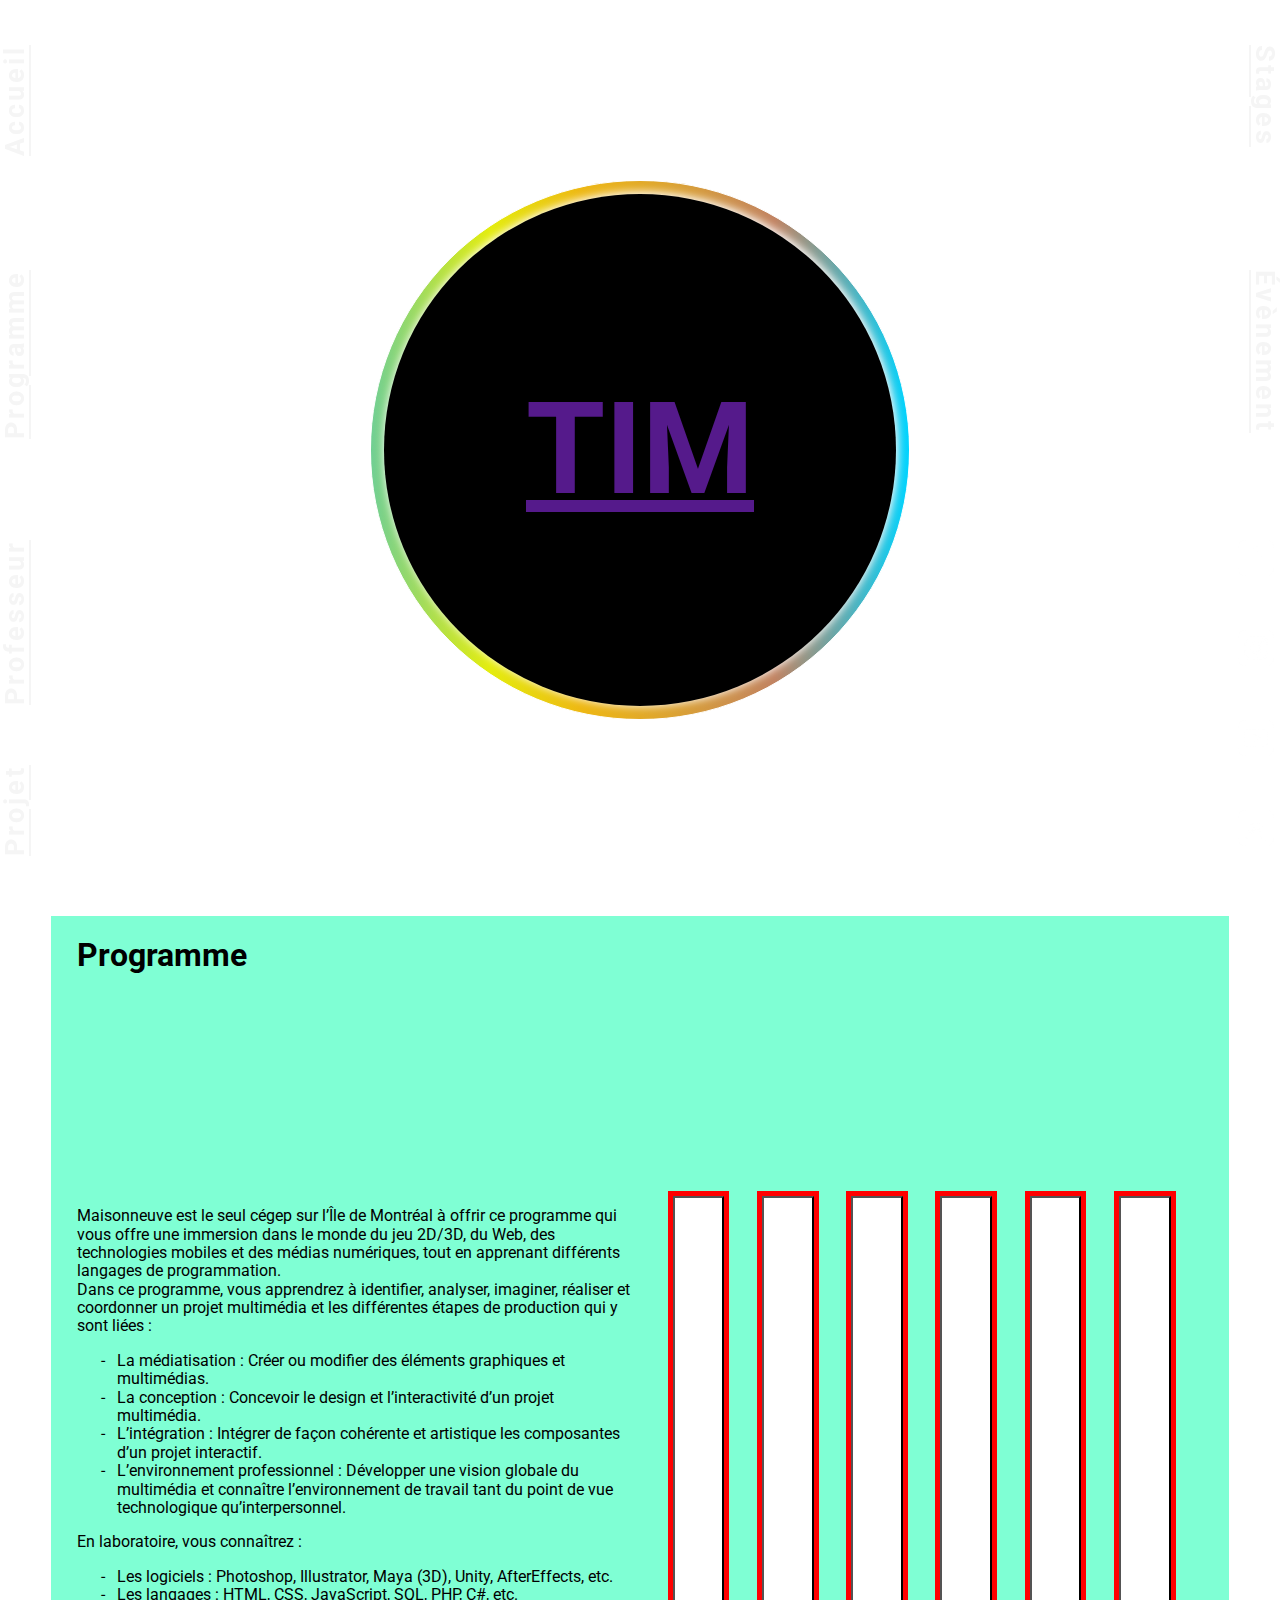
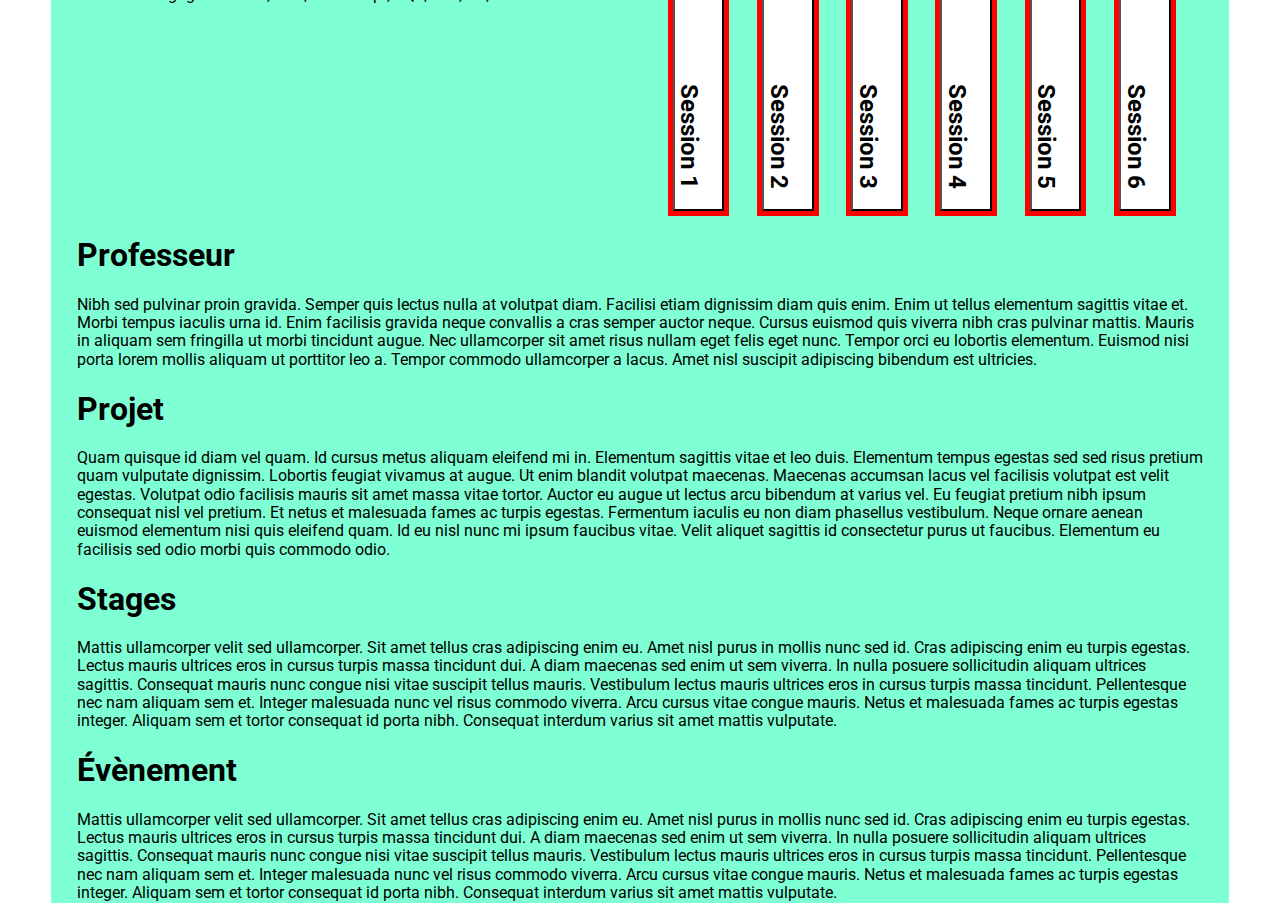
==== template/index.html @ 4a2cdba6 "First commit" ====
<!DOCTYPE html>
<html lang="fr">
<head>
    <meta charset="UTF-8">
    <meta name="viewport" content="width=device-width, initial-scale=1.0">
    <title>TIM</title>
    <meta name="description" content="TIM - Techinque d'Intégration multimédia collège Maisonneuve">
    <link href="https://fonts.googleapis.com/css2?family=Roboto:ital,wght@0,100;0,300;0,400;0,500;0,700;0,900;1,100;1,300;1,400;1,500;1,700;1,900&display=swap" rel="stylesheet">
    <link rel="stylesheet" href="/css/normalize.css">
    <link rel="stylesheet" href="/css/styles.css">
</head>
<body>
    <!-- Début header -->
    <header id="masthead" class="site-header">
        <div class="site-branding">
            <h1 class="site-title"><a href="" rel="home">TIM</a></h1>
            <div id="logo-cercle"></div>
		</div>

		<nav id="site-navigation" class="main-navigation">
            <button class="menu-toggle" aria-controls="primary-menu" aria-expanded="false">Primary Menu</button>
			<div class="menu-menu-1-container">
                <ul id="primary-menu" class="menu nav-menu">
                    <li><a href="" aria-current="page">Accueil</a></li>
                    <li><a href="#SectionProgramme">Programme</a></li>
                    <li><a href="#SectionProfesseur">Professeur</a></li>
                    <li><a href="#SectionProjet">Projet</a></li>
                    <li><a href="#SectionStage">Stages</a></li>
                    <li><a href="#SectionEvenement">Évènement</a></li>
                    <li><a target="_blank" href="https://www.facebook.com/maisonneuvetim/"><img src="../images/icone-facebook.png" alt=""></a></li>
                    <li><a target="_blank" href="https://www.instagram.com/maisonneuvetim/"><img src="../images/icone-instagram.png" alt=""></a></li>
                    <li><a target="_blank" href="https://www.youtube.com/user/TIMaisonneuve"><img src="../images/icone-youtube.png" alt=""></a></li>
                    <li><a target="_blank" href="https://discord.com/invite/53vFvr9"><img src="../images/icone-discord.png" alt=""></a></li>
                </ul>
            </div>		
        </nav>
    </header>
    <!-- Fin header -->


    <div class="site-main">
        <!-- Début de la section programme -->
        <section id="Programme">
            <h1 id="SectionProgramme">Programme</h1>
            <div id="DescriptionGenerale">
                <p>Maisonneuve est le seul cégep sur l’Île de Montréal à offrir ce programme qui vous offre une immersion dans le monde du jeu 2D/3D, du Web, des technologies mobiles et des médias numériques, tout en apprenant différents langages de programmation. <br>
                
                Dans ce programme, vous apprendrez à identifier, analyser, imaginer, réaliser et coordonner un projet multimédia et les différentes étapes de production qui y sont liées : </p>
    
                <ul class="listeEtapeProduction">
                    <li><span>La médiatisation :</span> Créer ou modifier des éléments graphiques et multimédias.</li>
                    <li><span>La conception :</span> Concevoir le design et l’interactivité d’un projet multimédia.</li>
                    <li><span>L’intégration :</span> Intégrer de façon cohérente et artistique les composantes d’un projet interactif.</li>
                    <li><span>L’environnement professionnel :</span> Développer une vision globale du multimédia et connaître l’environnement de travail tant du point de vue technologique qu’interpersonnel.</li>
                </ul>
            
                <p>En laboratoire, vous connaîtrez :</p>
            
                <ul class="listeEtapeProduction">
                    <li><span>Les logiciels :</span> Photoshop, Illustrator, Maya (3D), Unity, AfterEffects, etc.</li>
                    <li><span>Les langages :</span> HTML, CSS, JavaScript, SQL, PHP, C#, etc.</li>
                </ul>
                
            </div>
            
            <div id="ToutesSessions">
                <section id="session_1">
                    <button class="boutonAfficheFenetre"><h2>Session 1</h2></button>
                    <div class="fenetreCours">
                        <ul class="listeCours">
                            <li>
                                <button>Création Vidéo</button>
                                <section class="descriptionCours">
                                    <ul>
                                        <li>Préalable</li>
                                        <li>Pondération</li>
                                        <li>Nombre d'heures</li>
                                    </ul>
                                    <p>
                                        Description du cours
                                    </p>
                                </section>
                            </li>
                            <li><button>Conception graphique et matricielle</button></li>
                            <li><button>Mise en page web</button></li>
                            <li><button>Animation et intéractivité en jeu</button></li>
                        </ul>
                    </div>
                </section>
    
                <section id="session_2">
                    <button><h2>Session 2</h2></button>
                </section>
    
                <section id="session_3">
                    <button><h2>Session 3</h2></button>
                </section>
    
                <section id="session_4">
                    <button><h2>Session 4</h2></button>
                </section>
    
                <section id="session_5">
                    <button><h2>Session 5</h2></button>
                </section>
    
                <section id="session_6">
                    <button><h2>Session 6</h2></button>
                </section>
            </div>
        </section>
        <!-- Fin de la section programme -->
    
        <!-- Début de la section Professeur -->
        <section id="Professeur">
            <h1 id="SectionProfesseur">Professeur</h1>
            <p>Nibh sed pulvinar proin gravida. Semper quis lectus nulla at volutpat diam. Facilisi etiam dignissim diam quis enim. Enim ut tellus elementum sagittis vitae et. Morbi tempus iaculis urna id. Enim facilisis gravida neque convallis a cras semper auctor neque. Cursus euismod quis viverra nibh cras pulvinar mattis. Mauris in aliquam sem fringilla ut morbi tincidunt augue. Nec ullamcorper sit amet risus nullam eget felis eget nunc. Tempor orci eu lobortis elementum. Euismod nisi porta lorem mollis aliquam ut porttitor leo a. Tempor commodo ullamcorper a lacus. Amet nisl suscipit adipiscing bibendum est ultricies.</p>
        </section>
        <!-- Fin de la section Professeur -->
    
        <!-- Début de la section Projet -->
        <section id="Projet">
            <h1 id="SectionProjet">Projet</h1>
            <p>Quam quisque id diam vel quam. Id cursus metus aliquam eleifend mi in. Elementum sagittis vitae et leo duis. Elementum tempus egestas sed sed risus pretium quam vulputate dignissim. Lobortis feugiat vivamus at augue. Ut enim blandit volutpat maecenas. Maecenas accumsan lacus vel facilisis volutpat est velit egestas. Volutpat odio facilisis mauris sit amet massa vitae tortor. Auctor eu augue ut lectus arcu bibendum at varius vel. Eu feugiat pretium nibh ipsum consequat nisl vel pretium. Et netus et malesuada fames ac turpis egestas. Fermentum iaculis eu non diam phasellus vestibulum. Neque ornare aenean euismod elementum nisi quis eleifend quam. Id eu nisl nunc mi ipsum faucibus vitae. Velit aliquet sagittis id consectetur purus ut faucibus. Elementum eu facilisis sed odio morbi quis commodo odio.</p>
        </section>
        <!-- Fin de la section Projet -->
    
        <!-- Début de la section Stage -->
        <section id="Stage">
            <h1 id="SectionStage">Stages</h1>
            <p>Mattis ullamcorper velit sed ullamcorper. Sit amet tellus cras adipiscing enim eu. Amet nisl purus in mollis nunc sed id. Cras adipiscing enim eu turpis egestas. Lectus mauris ultrices eros in cursus turpis massa tincidunt dui. A diam maecenas sed enim ut sem viverra. In nulla posuere sollicitudin aliquam ultrices sagittis. Consequat mauris nunc congue nisi vitae suscipit tellus mauris. Vestibulum lectus mauris ultrices eros in cursus turpis massa tincidunt. Pellentesque nec nam aliquam sem et. Integer malesuada nunc vel risus commodo viverra. Arcu cursus vitae congue mauris. Netus et malesuada fames ac turpis egestas integer. Aliquam sem et tortor consequat id porta nibh. Consequat interdum varius sit amet mattis vulputate.</p>
        </section>
        <!-- Fin de la section Stage -->
    
        <!-- Début de la section Evenement -->
        <section id="Evenement">
            <h1 id="SectionEvenement">Évènement</h1>
            <p>Mattis ullamcorper velit sed ullamcorper. Sit amet tellus cras adipiscing enim eu. Amet nisl purus in mollis nunc sed id. Cras adipiscing enim eu turpis egestas. Lectus mauris ultrices eros in cursus turpis massa tincidunt dui. A diam maecenas sed enim ut sem viverra. In nulla posuere sollicitudin aliquam ultrices sagittis. Consequat mauris nunc congue nisi vitae suscipit tellus mauris. Vestibulum lectus mauris ultrices eros in cursus turpis massa tincidunt. Pellentesque nec nam aliquam sem et. Integer malesuada nunc vel risus commodo viverra. Arcu cursus vitae congue mauris. Netus et malesuada fames ac turpis egestas integer. Aliquam sem et tortor consequat id porta nibh. Consequat interdum varius sit amet mattis vulputate.</p>
        </section>
        <!-- Fin de la section Evenement -->
    </div>
    <footer>
        
    </footer>
</body>
</html>
---- css/styles.css ----
/*Feuille de style*/
.site-main {
  background-color: aquamarine;
}

section#Programme {
  display: flex;
  flex-wrap: wrap;
  min-height: 100vh;
}

section#Programme h1#SectionProgramme {
  flex-basis: 100%;
}

section#Programme #DescriptionGenerale {
  flex-basis: 50%;
}

section#Programme #DescriptionGenerale ul.listeEtapeProduction {
  list-style-type: none;
}

section#Programme #DescriptionGenerale ul.listeEtapeProduction li::before {
  display: inline-block;
  content: "-";
  width: 1em;
  margin-left: -1em;
}

section#Programme #ToutesSessions {
  display: flex;
  flex-direction: row;
  flex-basis: 50%;
  justify-content: space-evenly;
}

section#Programme #ToutesSessions section {
  display: flex;
  border: 5px solid red;
  background-color: white;
}

section#Programme #ToutesSessions section button {
  display: flex;
  background-color: white;
  padding: 0;
  margin-left: auto;
  margin-right: auto;
}

section#Programme #ToutesSessions section h2 {
  writing-mode: vertical-rl;
  text-orientation: mixed;
  align-self: flex-end;
  margin: 0 20px 0 0;
  padding-bottom: 20px;
}

section#Programme #ToutesSessions .fenetreCours {
  width: 75vw;
  display: none;
}

section#Programme #ToutesSessions .fenetreCours .listeCours {
  display: flex;
  flex-direction: column;
  justify-content: space-evenly;
  align-items: flex-start;
  list-style: none;
  margin: 0;
  padding: 0;
}

section#Programme #ToutesSessions .fenetreCours .listeCours li {
  margin: 0;
  padding: 0;
}

section#Programme #ToutesSessions .fenetreCours .listeCours li button {
  margin: 0;
  padding: 0;
}

section#Programme #ToutesSessions .descriptionCours {
  display: none;
  width: 75vw;
  min-height: 50vh;
}

section#Programme #ToutesSessions .descriptionCours ul {
  list-style: none;
  margin: 0;
  padding: 0;
}

@media (min-width: 521px) and (max-width: 980px) {
  section#Programme {
    background-color: orange;
    height: fit-content;
  }
  section#Programme #DescriptionGenerale {
    flex-basis: 100%;
  }
  section#Programme #ToutesSessions {
    display: flex;
    flex-direction: column;
    flex-basis: 100%;
    justify-content: space-evenly;
  }
  section#Programme #ToutesSessions section button {
    justify-content: center;
    background-color: white;
    border: none;
    padding: 0;
    width: 100%;
  }
  section#Programme #ToutesSessions section h2 {
    writing-mode: horizontal-tb;
    padding: 4vh 0;
    margin: 0;
  }
}

@media (max-width: 520px) {
  section#Programme {
    background-color: pink;
    height: fit-content;
  }
  section#Programme #DescriptionGenerale {
    flex-basis: 100%;
  }
  section#Programme #ToutesSessions {
    display: flex;
    flex-direction: column;
    flex-basis: 100%;
    justify-content: space-evenly;
  }
  section#Programme #ToutesSessions section button {
    justify-content: center;
    background-color: white;
    border: none;
    padding: 0;
    width: 100%;
  }
  section#Programme #ToutesSessions section h2 {
    writing-mode: horizontal-tb;
    padding: 3vh 0;
    margin: 0;
  }
}

.site-branding {
  display: flex;
  justify-content: center;
  background-color: black;
  background: url(http://api.thumbr.it/whitenoise-361x370.png?background=000000ff&noise=2b262b&density=37&opacity=48);
  position: relative;
}

#logo-cercle {
  display: flex;
  justify-content: center;
  align-items: center;
  position: relative;
  height: 42vw;
  width: 42vw;
  background: linear-gradient(90deg, #71cf94 0%, #e4ed0e 22%, #eeb813 39%, #dca332 56%, #c18362 75%, #00d4ff 100%);
  border: solid 1px white;
  justify-content: center;
  border-radius: 50%;
  animation: rotation 10s infinite linear, glowing 5s infinite alternate;
}

@keyframes rotation {
  from {
    transform: rotate(0deg);
  }
  to {
    transform: rotate(359deg);
  }
}

@keyframes glowing {
  from {
    box-shadow: 0 0 5vw #ffffff;
  }
  to {
    box-shadow: 0 0 10vw #d3d1c5;
  }
}

.site-title {
  display: flex;
  justify-content: center;
  align-items: center;
  position: absolute;
  z-index: 2;
  font-size: 8em;
  text-align: center;
  border-radius: 100%;
  height: 40vw;
  width: 40vw;
  justify-content: center;
  background-color: black;
  color: linear-gradient(90deg, #71cf94 0%, #e4ed0e 22%, #eeb813 39%, #dca332 56%, #c18362 75%, #00d4ff 100%);
  box-shadow: 1px -1px 8px 1px #fcfcfc;
}

.site-title > a {
  display: flex;
  justify-content: center;
  align-items: center;
  width: 80%;
  height: 80%;
  background-image: url(media/image/LogoTIM.png);
  background-repeat: no-repeat;
  background-size: 100%;
  background-position: center;
}

/*
.site-title>a{
  background: linear-gradient(90deg, rgba(113,207,148,1) 0%, rgba(228,237,14,1) 22%, rgba(238,184,19,1) 39%, rgba(220,163,50,1) 56%, rgba(193,131,98,1) 75%, rgba(0,212,255,1) 100%);
  font-size: 10vw ;
  -webkit-background-clip: text;
  -webkit-text-fill-color: transparent;
  text-align: center;
  position: absolute;
}*/
p.site-description {
  display: none;
}

html {
  scroll-behavior: smooth;
  font-family: 'Roboto', sans-serif;
}

.site-main {
  max-width: 1920px;
  margin: 0 4vw;
  padding: 0 2vw;
}

.site-branding {
  display: flex;
  margin: 0;
  height: 100vh;
  align-items: center;
  justify-content: center;
}

@media screen and (min-width: 37.5em) {
  .menu-toggle {
    display: none;
  }
  .main-navigation ul li {
    display: flex;
    position: fixed;
  }
  .main-navigation ul li a {
    color: whitesmoke;
    font-weight: 700;
    letter-spacing: 3px;
    font-size: 3vh;
  }
  .main-navigation ul li a:hover {
    color: #08F7FE;
  }
  .main-navigation ul li a:active {
    font-size: 3.5vh;
    color: lightblue;
  }
  .main-navigation ul li img {
    width: 36px;
    height: 36px;
  }
  .main-navigation ul li:nth-child(1) {
    left: 0;
    top: 5%;
    writing-mode: vertical-rl;
    text-orientation: mixed;
    transform: rotate(180deg);
    transition: .10s;
  }
  .main-navigation ul li:nth-child(1):hover {
    top: 8%;
  }
  .main-navigation ul li:nth-child(2) {
    left: 0;
    top: 30%;
    writing-mode: vertical-rl;
    text-orientation: mixed;
    transform: rotate(180deg);
    transition: .10s;
  }
  .main-navigation ul li:nth-child(2):hover {
    top: 33%;
  }
  .main-navigation ul li:nth-child(3) {
    left: 0;
    top: 60%;
    writing-mode: vertical-rl;
    text-orientation: mixed;
    transform: rotate(180deg);
    transition: .10s;
  }
  .main-navigation ul li:nth-child(3):hover {
    top: 63%;
  }
  .main-navigation ul li:nth-child(4) {
    left: 0;
    top: 85%;
    writing-mode: vertical-rl;
    text-orientation: mixed;
    transform: rotate(180deg);
    transition: .10s;
  }
  .main-navigation ul li:nth-child(4):hover {
    top: 88%;
  }
  .main-navigation ul li:nth-child(5) {
    right: 0;
    top: 5%;
    writing-mode: vertical-lr;
    text-orientation: mixed;
    transition: .10s;
  }
  .main-navigation ul li:nth-child(5):hover {
    top: 8%;
  }
  .main-navigation ul li:nth-child(6) {
    right: 0;
    top: 30%;
    writing-mode: vertical-lr;
    text-orientation: mixed;
    transition: .10s;
  }
  .main-navigation ul li:nth-child(6):hover {
    top: 33%;
  }
  .main-navigation ul li:nth-child(7) {
    right: 0.5%;
    top: 60%;
    writing-mode: vertical-lr;
    text-orientation: mixed;
    transition: .5s;
    z-index: 3;
  }
  .main-navigation ul li:nth-child(7):hover {
    background-color: #08F7FE;
    border-radius: 25%;
    transform: rotateY(180deg);
  }
  .main-navigation ul li:nth-child(8) {
    right: 0.5%;
    top: 70%;
    writing-mode: vertical-lr;
    text-orientation: mixed;
    transition: .5s;
    z-index: 3;
  }
  .main-navigation ul li:nth-child(8):hover {
    background-color: #08F7FE;
    border-radius: 25%;
    transform: rotateY(180deg);
  }
  .main-navigation ul li:nth-child(9) {
    right: 0.5%;
    top: 80%;
    writing-mode: vertical-lr;
    text-orientation: mixed;
    transition: .5s;
    z-index: 3;
  }
  .main-navigation ul li:nth-child(9):hover {
    background-color: #08F7FE;
    border-radius: 25%;
    transform: rotateY(180deg);
  }
  .main-navigation ul li:nth-child(10) {
    right: 0.5%;
    top: 90%;
    writing-mode: vertical-lr;
    text-orientation: mixed;
    transition: .5s;
    z-index: 3;
  }
  .main-navigation ul li:nth-child(10):hover {
    background-color: #08F7FE;
    border-radius: 25%;
    transform: rotateY(180deg);
  }
}
/*# sourceMappingURL=styles.css.map */
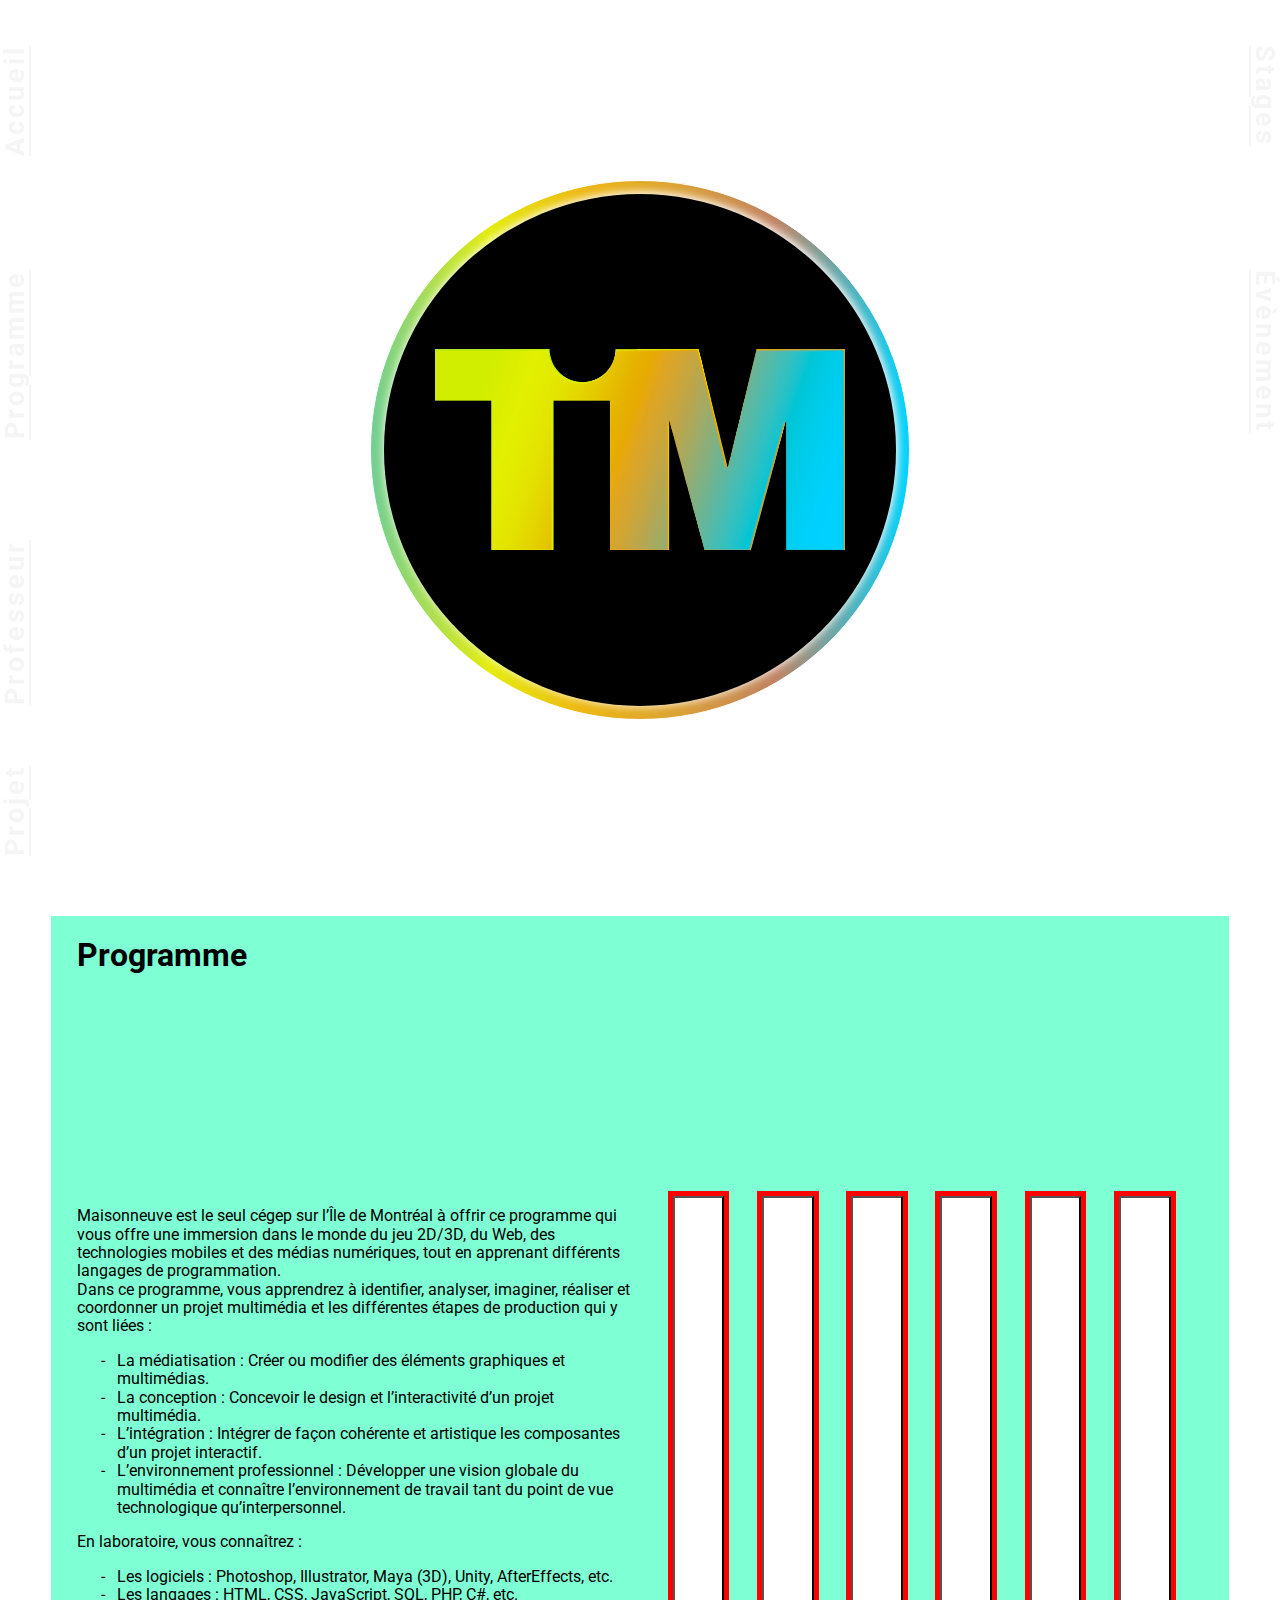
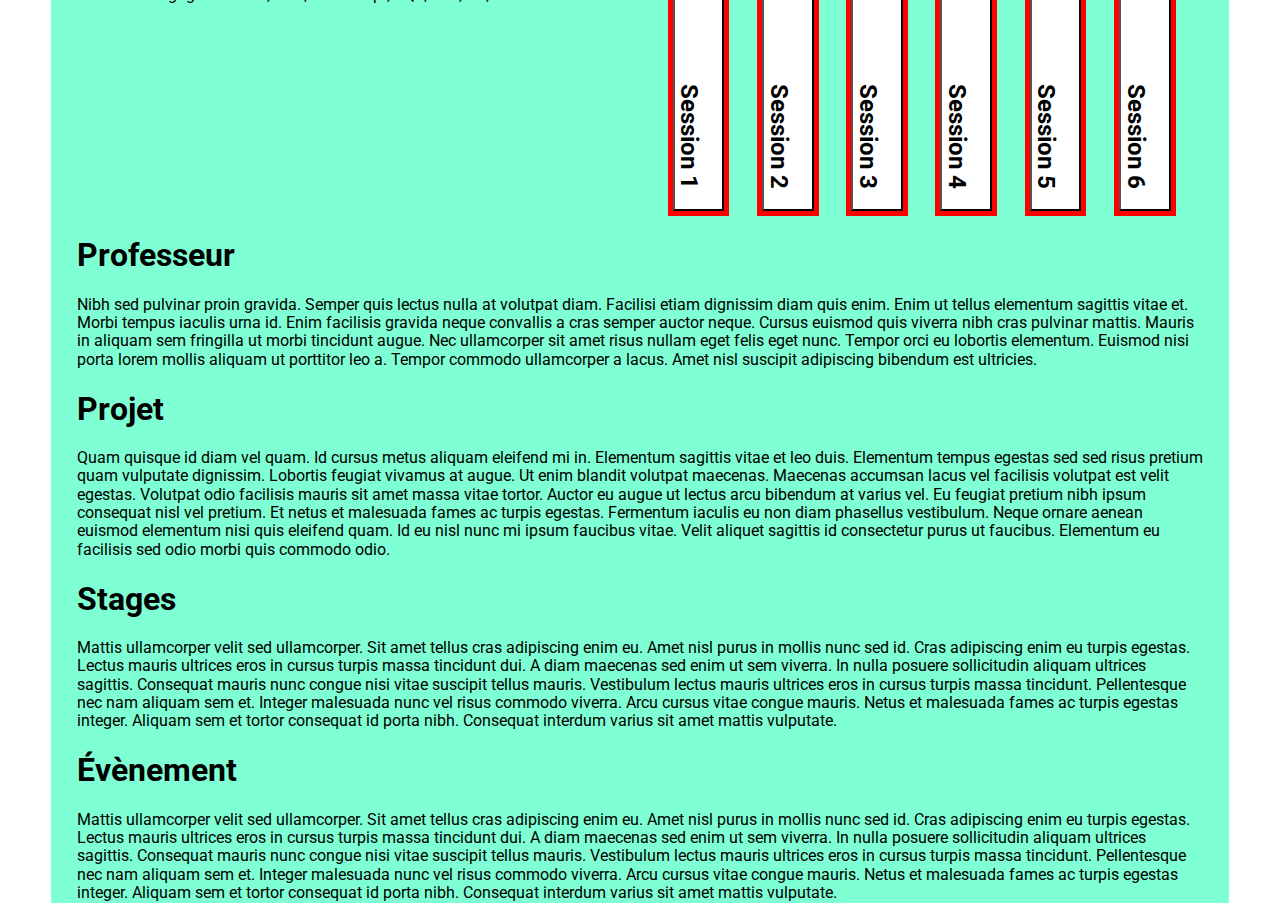
==== commit 3b55c3e7: "Test javascript scriptAccordion.js" ====
--- a/template/index.html
+++ b/template/index.html
@@ -8,12 +8,13 @@
     <link href="https://fonts.googleapis.com/css2?family=Roboto:ital,wght@0,100;0,300;0,400;0,500;0,700;0,900;1,100;1,300;1,400;1,500;1,700;1,900&display=swap" rel="stylesheet">
     <link rel="stylesheet" href="/css/normalize.css">
     <link rel="stylesheet" href="/css/styles.css">
+    <script src="/js/scriptAccordion.js"></script>
 </head>
 <body>
     <!-- Début header -->
     <header id="masthead" class="site-header">
         <div class="site-branding">
-            <h1 class="site-title"><a href="" rel="home">TIM</a></h1>
+            <h1 class="site-title"><a href="" rel="home"></a></h1>
             <div id="logo-cercle"></div>
 		</div>
 
--- a/css/styles.css
+++ b/css/styles.css
@@ -213,7 +213,7 @@
   align-items: center;
   width: 80%;
   height: 80%;
-  background-image: url(media/image/LogoTIM.png);
+  background-image: url(/images/LogoTIM.png);
   background-repeat: no-repeat;
   background-size: 100%;
   background-position: center;
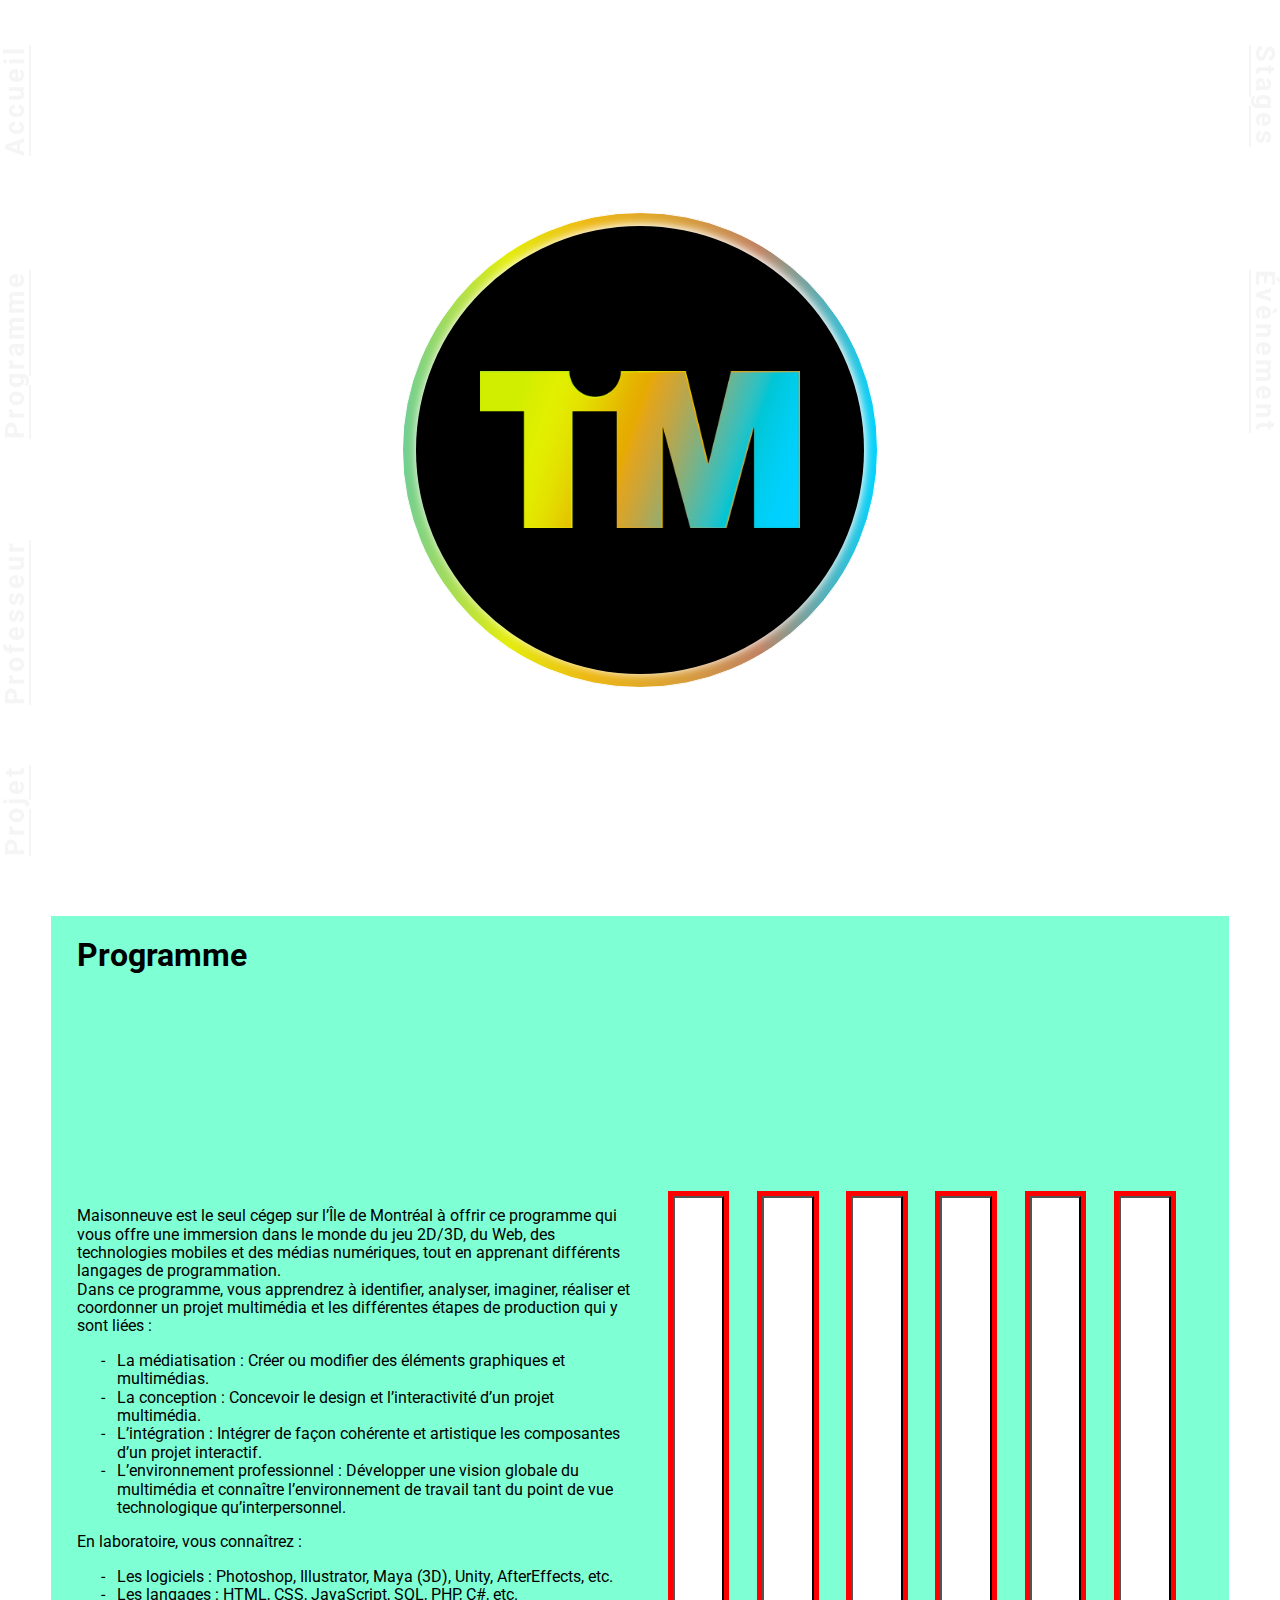
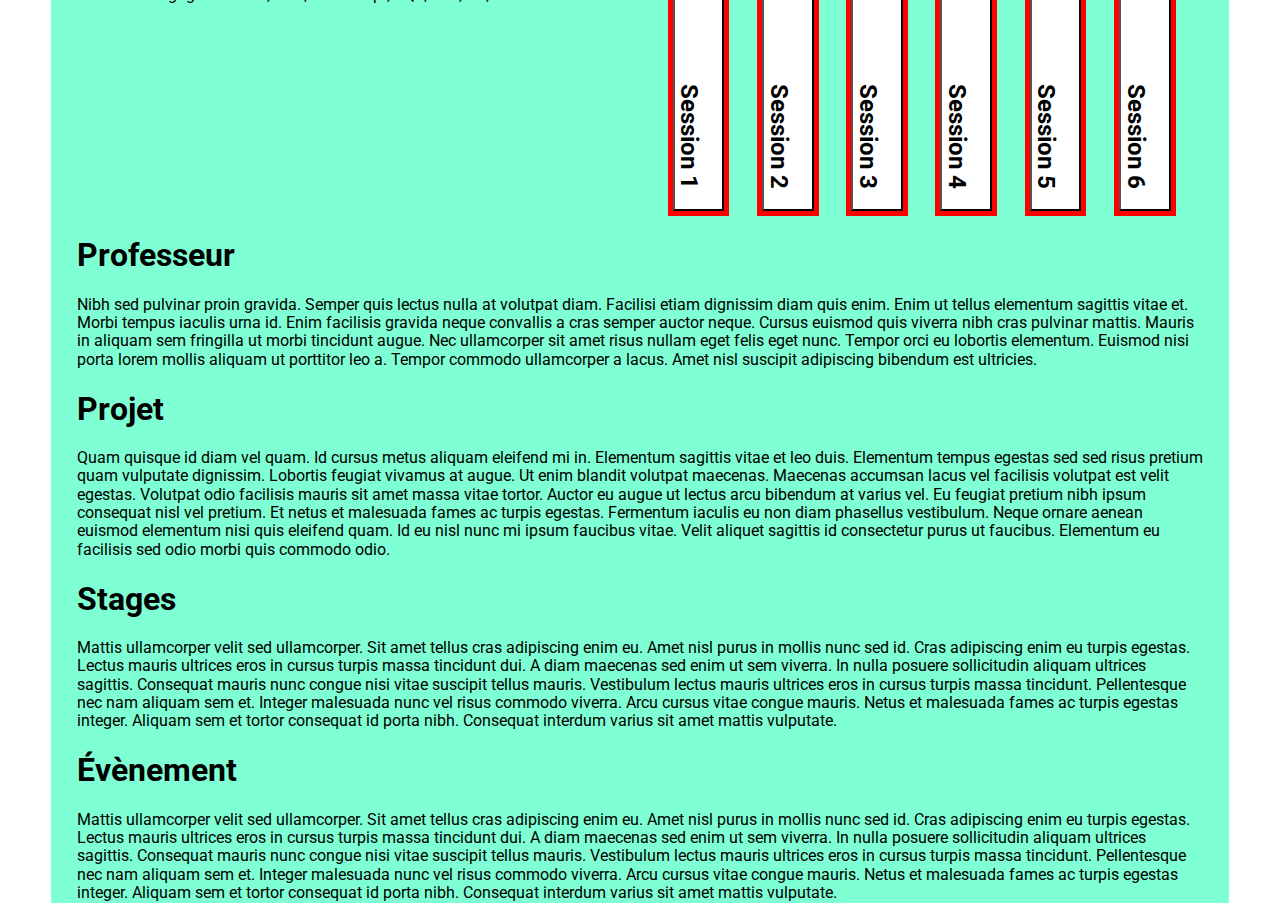
==== commit 104a10c1: "ajout du hover dans le logo accueil" ====
--- a/template/index.html
+++ b/template/index.html
@@ -8,13 +8,12 @@
     <link href="https://fonts.googleapis.com/css2?family=Roboto:ital,wght@0,100;0,300;0,400;0,500;0,700;0,900;1,100;1,300;1,400;1,500;1,700;1,900&display=swap" rel="stylesheet">
     <link rel="stylesheet" href="/css/normalize.css">
     <link rel="stylesheet" href="/css/styles.css">
-    <script src="/js/scriptAccordion.js"></script>
 </head>
 <body>
     <!-- Début header -->
     <header id="masthead" class="site-header">
         <div class="site-branding">
-            <h1 class="site-title"><a href="" rel="home"></a></h1>
+            <h1 class="site-title"><a href=""></a></h1>
             <div id="logo-cercle"></div>
 		</div>
 
--- a/css/styles.css
+++ b/css/styles.css
@@ -163,8 +163,8 @@
   justify-content: center;
   align-items: center;
   position: relative;
-  height: 42vw;
-  width: 42vw;
+  height: 37vw;
+  width: 37vw;
   background: linear-gradient(90deg, #71cf94 0%, #e4ed0e 22%, #eeb813 39%, #dca332 56%, #c18362 75%, #00d4ff 100%);
   border: solid 1px white;
   justify-content: center;
@@ -199,8 +199,8 @@
   font-size: 8em;
   text-align: center;
   border-radius: 100%;
-  height: 40vw;
-  width: 40vw;
+  height: 35vw;
+  width: 35vw;
   justify-content: center;
   background-color: black;
   color: linear-gradient(90deg, #71cf94 0%, #e4ed0e 22%, #eeb813 39%, #dca332 56%, #c18362 75%, #00d4ff 100%);
@@ -211,25 +211,24 @@
   display: flex;
   justify-content: center;
   align-items: center;
-  width: 80%;
-  height: 80%;
-  background-image: url(/images/LogoTIM.png);
+  width: 25vw;
+  height: 25vw;
+  background-image: url(../images/LogoTIM.png);
   background-repeat: no-repeat;
   background-size: 100%;
   background-position: center;
 }
 
-/*
-.site-title>a{
-  background: linear-gradient(90deg, rgba(113,207,148,1) 0%, rgba(228,237,14,1) 22%, rgba(238,184,19,1) 39%, rgba(220,163,50,1) 56%, rgba(193,131,98,1) 75%, rgba(0,212,255,1) 100%);
-  font-size: 10vw ;
-  -webkit-background-clip: text;
-  -webkit-text-fill-color: transparent;
-  text-align: center;
-  position: absolute;
-}*/
-p.site-description {
-  display: none;
+.site-title > a:hover {
+  display: flex;
+  justify-content: center;
+  align-items: center;
+  width: 35vw;
+  height: 35vw;
+  background-image: url(../images/Techniques.png);
+  background-repeat: no-repeat;
+  background-size: 100%;
+  background-position: center;
 }
 
 html {
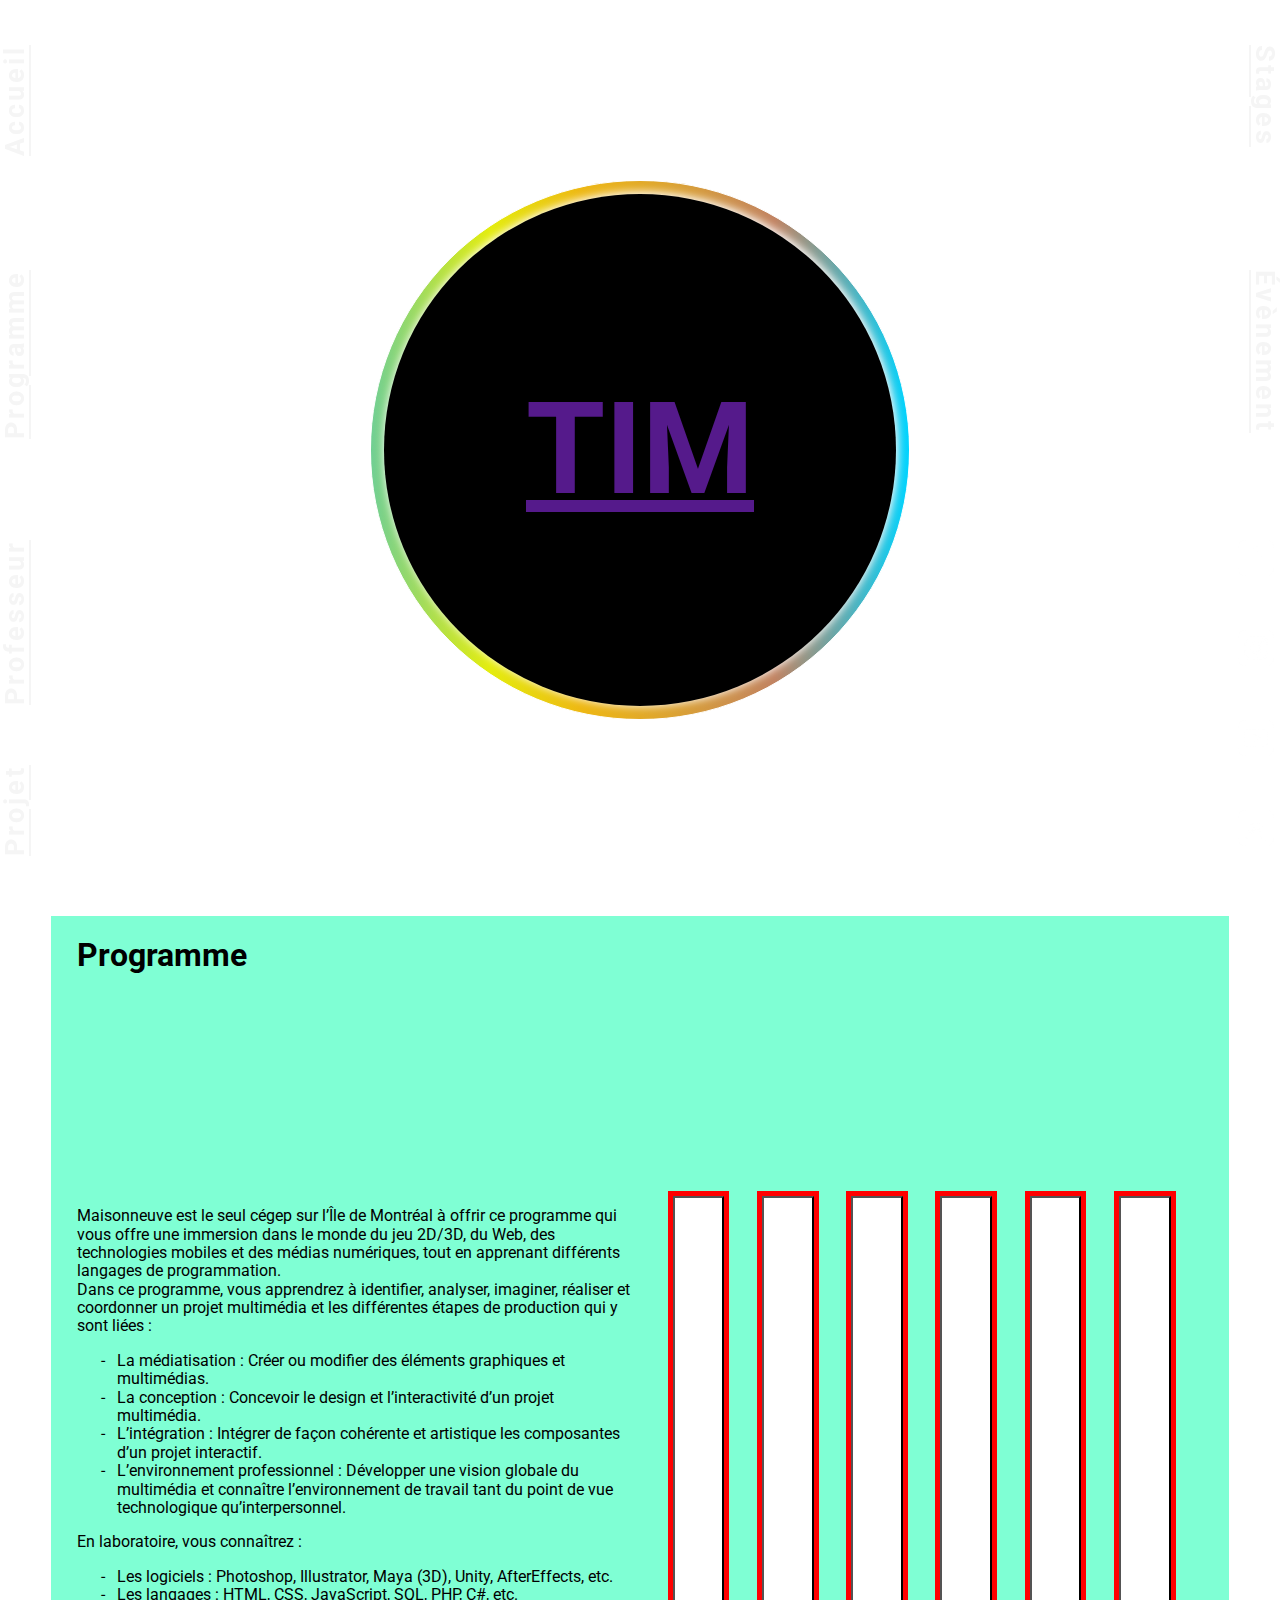
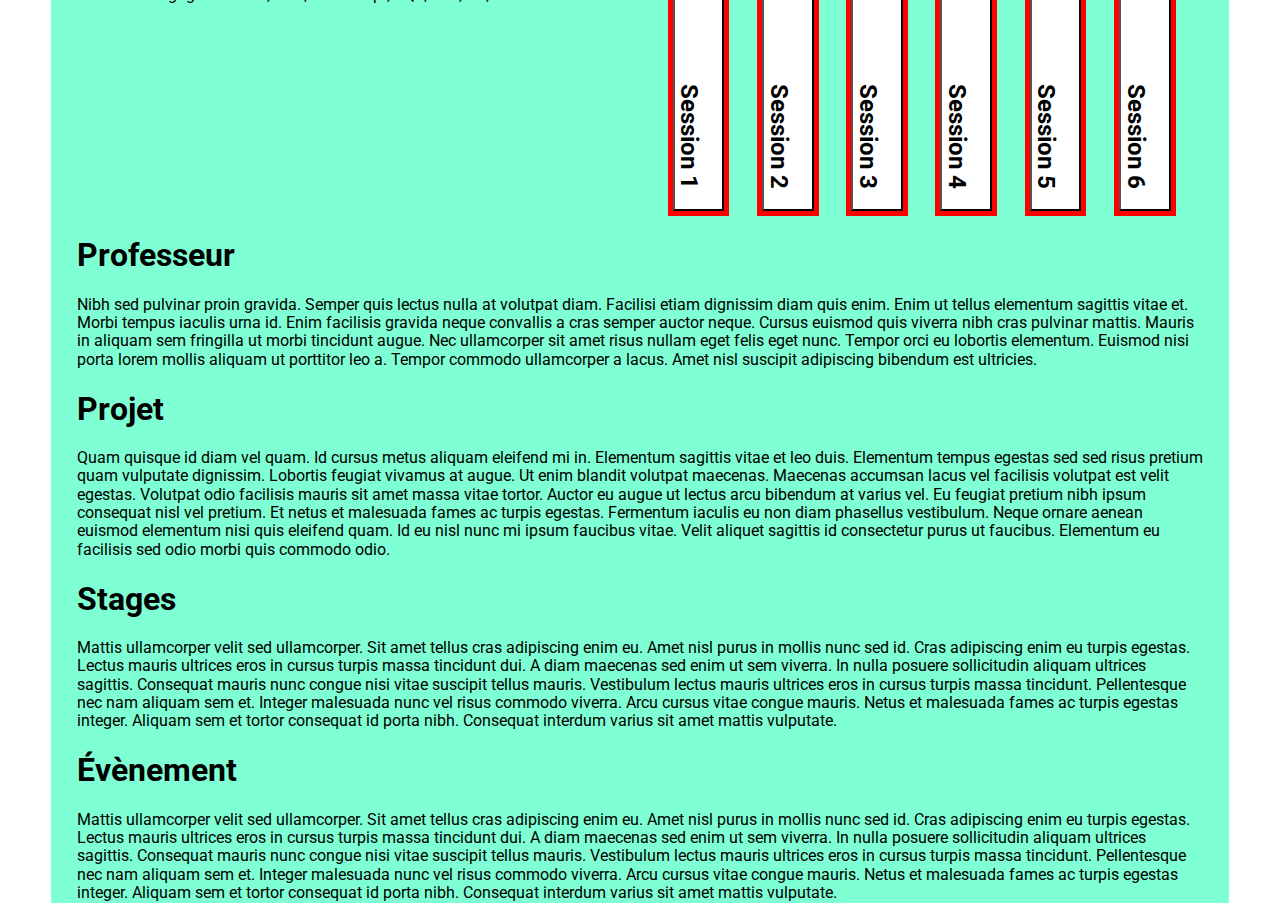
==== commit 63b59cbc: "doing some test for the burger menu" ====
--- a/template/index.html
+++ b/template/index.html
@@ -13,12 +13,12 @@
     <!-- Début header -->
     <header id="masthead" class="site-header">
         <div class="site-branding">
-            <h1 class="site-title"><a href=""></a></h1>
+            <h1 class="site-title"><a href="" rel="home">TIM</a></h1>
             <div id="logo-cercle"></div>
 		</div>
 
 		<nav id="site-navigation" class="main-navigation">
-            <button class="menu-toggle" aria-controls="primary-menu" aria-expanded="false">Primary Menu</button>
+            <!--<button class="menu-toggle" aria-controls="primary-menu" aria-expanded="false">Primary Menu</button>-->
 			<div class="menu-menu-1-container">
                 <ul id="primary-menu" class="menu nav-menu">
                     <li><a href="" aria-current="page">Accueil</a></li>
--- a/css/styles.css
+++ b/css/styles.css
@@ -163,8 +163,8 @@
   justify-content: center;
   align-items: center;
   position: relative;
-  height: 37vw;
-  width: 37vw;
+  height: 42vw;
+  width: 42vw;
   background: linear-gradient(90deg, #71cf94 0%, #e4ed0e 22%, #eeb813 39%, #dca332 56%, #c18362 75%, #00d4ff 100%);
   border: solid 1px white;
   justify-content: center;
@@ -199,8 +199,8 @@
   font-size: 8em;
   text-align: center;
   border-radius: 100%;
-  height: 35vw;
-  width: 35vw;
+  height: 40vw;
+  width: 40vw;
   justify-content: center;
   background-color: black;
   color: linear-gradient(90deg, #71cf94 0%, #e4ed0e 22%, #eeb813 39%, #dca332 56%, #c18362 75%, #00d4ff 100%);
@@ -211,24 +211,25 @@
   display: flex;
   justify-content: center;
   align-items: center;
-  width: 25vw;
-  height: 25vw;
-  background-image: url(../images/LogoTIM.png);
+  width: 80%;
+  height: 80%;
+  background-image: url(media/image/LogoTIM.png);
   background-repeat: no-repeat;
   background-size: 100%;
   background-position: center;
 }
 
-.site-title > a:hover {
-  display: flex;
-  justify-content: center;
-  align-items: center;
-  width: 35vw;
-  height: 35vw;
-  background-image: url(../images/Techniques.png);
-  background-repeat: no-repeat;
-  background-size: 100%;
-  background-position: center;
+/*
+.site-title>a{
+  background: linear-gradient(90deg, rgba(113,207,148,1) 0%, rgba(228,237,14,1) 22%, rgba(238,184,19,1) 39%, rgba(220,163,50,1) 56%, rgba(193,131,98,1) 75%, rgba(0,212,255,1) 100%);
+  font-size: 10vw ;
+  -webkit-background-clip: text;
+  -webkit-text-fill-color: transparent;
+  text-align: center;
+  position: absolute;
+}*/
+p.site-description {
+  display: none;
 }
 
 html {
@@ -250,8 +251,85 @@
   justify-content: center;
 }
 
+/*.main-navigation ul {
+    background-color: aqua;
+
+  li {
+    display: flex;
+    position: relative;
+    justify-content: center;
+
+    a {
+      color: yellow;
+      text-transform: uppercase;
+      letter-spacing: 3px;
+      font-weight: 700;
+      font-size: 3vh;
+    }
+    a:hover {
+      color: gray;
+    }
+    a:active {
+      font-size: 4vh;
+      color: black;
+    }
+  }
+}*/
+.menu-bar-mobile {
+  display: flex;
+  width: 100%;
+  position: fixed;
+  z-index: 99;
+  top: 0;
+  padding: 0 2.25rem;
+  flex-direction: row;
+  justify-content: space-between;
+  align-items: center;
+  min-height: 5.875rem;
+  border-bottom: 1px solid gray;
+}
+
+.menu-bar-mobile .burger-menu {
+  cursor: pointer;
+  font-size: 2.1875rem;
+}
+
+.menu-bar-mobile .slideMenu {
+  position: fixed;
+  top: 5.875rem;
+  left: -80%;
+  /*oculto, colocado par default*/
+  background: white;
+  text-align: center;
+  padding: 1.25rem 2.25rem;
+  width: 80%;
+  transition: all 0.3s ease;
+}
+
+.menu-bar-mobile .slideMenu.active {
+  left: 0;
+}
+
+.menu-bar-mobile .slideMenu .top-redes {
+  margin-bottom: 0.625rem;
+}
+
+.menu-bar-mobile .slideMenu .top-redes a {
+  padding: 0 0.5625rem;
+}
+
+.menu-bar-mobile .slideMenu .menu-principal a {
+  display: block;
+  padding: 0.625rem 0;
+  border-top: 1px solid gray;
+}
+
 @media screen and (min-width: 37.5em) {
-  .menu-toggle {
+  /*i {
+    font-size: 50px;
+    color: red;
+  }*/
+  .fas {
     display: none;
   }
   .main-navigation ul li {
@@ -265,7 +343,7 @@
     font-size: 3vh;
   }
   .main-navigation ul li a:hover {
-    color: #08F7FE;
+    color: #08f7fe;
   }
   .main-navigation ul li a:active {
     font-size: 3.5vh;
@@ -281,7 +359,7 @@
     writing-mode: vertical-rl;
     text-orientation: mixed;
     transform: rotate(180deg);
-    transition: .10s;
+    transition: 0.1s;
   }
   .main-navigation ul li:nth-child(1):hover {
     top: 8%;
@@ -292,7 +370,7 @@
     writing-mode: vertical-rl;
     text-orientation: mixed;
     transform: rotate(180deg);
-    transition: .10s;
+    transition: 0.1s;
   }
   .main-navigation ul li:nth-child(2):hover {
     top: 33%;
@@ -303,7 +381,7 @@
     writing-mode: vertical-rl;
     text-orientation: mixed;
     transform: rotate(180deg);
-    transition: .10s;
+    transition: 0.1s;
   }
   .main-navigation ul li:nth-child(3):hover {
     top: 63%;
@@ -314,7 +392,7 @@
     writing-mode: vertical-rl;
     text-orientation: mixed;
     transform: rotate(180deg);
-    transition: .10s;
+    transition: 0.1s;
   }
   .main-navigation ul li:nth-child(4):hover {
     top: 88%;
@@ -324,7 +402,7 @@
     top: 5%;
     writing-mode: vertical-lr;
     text-orientation: mixed;
-    transition: .10s;
+    transition: 0.1s;
   }
   .main-navigation ul li:nth-child(5):hover {
     top: 8%;
@@ -334,7 +412,7 @@
     top: 30%;
     writing-mode: vertical-lr;
     text-orientation: mixed;
-    transition: .10s;
+    transition: 0.1s;
   }
   .main-navigation ul li:nth-child(6):hover {
     top: 33%;
@@ -344,11 +422,11 @@
     top: 60%;
     writing-mode: vertical-lr;
     text-orientation: mixed;
-    transition: .5s;
+    transition: 0.5s;
     z-index: 3;
   }
   .main-navigation ul li:nth-child(7):hover {
-    background-color: #08F7FE;
+    background-color: #08f7fe;
     border-radius: 25%;
     transform: rotateY(180deg);
   }
@@ -357,11 +435,11 @@
     top: 70%;
     writing-mode: vertical-lr;
     text-orientation: mixed;
-    transition: .5s;
+    transition: 0.5s;
     z-index: 3;
   }
   .main-navigation ul li:nth-child(8):hover {
-    background-color: #08F7FE;
+    background-color: #08f7fe;
     border-radius: 25%;
     transform: rotateY(180deg);
   }
@@ -370,11 +448,11 @@
     top: 80%;
     writing-mode: vertical-lr;
     text-orientation: mixed;
-    transition: .5s;
+    transition: 0.5s;
     z-index: 3;
   }
   .main-navigation ul li:nth-child(9):hover {
-    background-color: #08F7FE;
+    background-color: #08f7fe;
     border-radius: 25%;
     transform: rotateY(180deg);
   }
@@ -383,11 +461,11 @@
     top: 90%;
     writing-mode: vertical-lr;
     text-orientation: mixed;
-    transition: .5s;
+    transition: 0.5s;
     z-index: 3;
   }
   .main-navigation ul li:nth-child(10):hover {
-    background-color: #08F7FE;
+    background-color: #08f7fe;
     border-radius: 25%;
     transform: rotateY(180deg);
   }
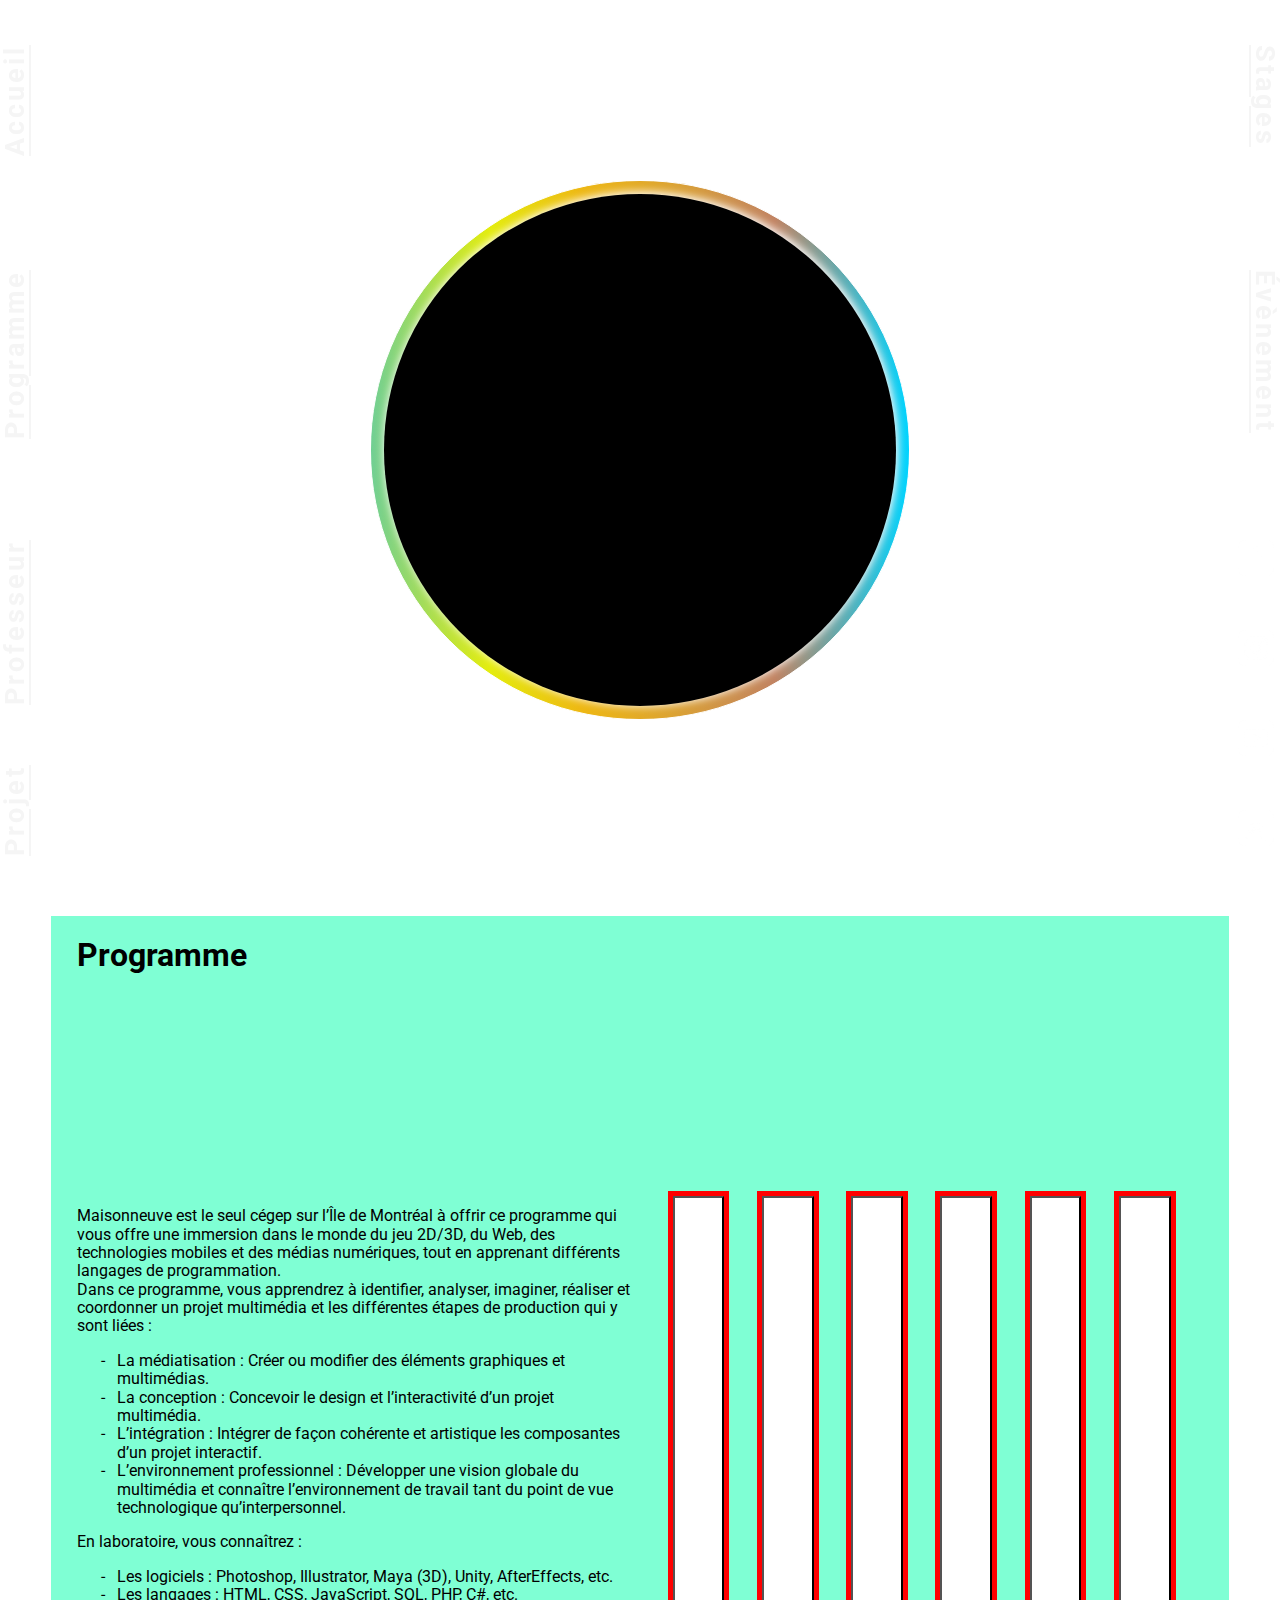
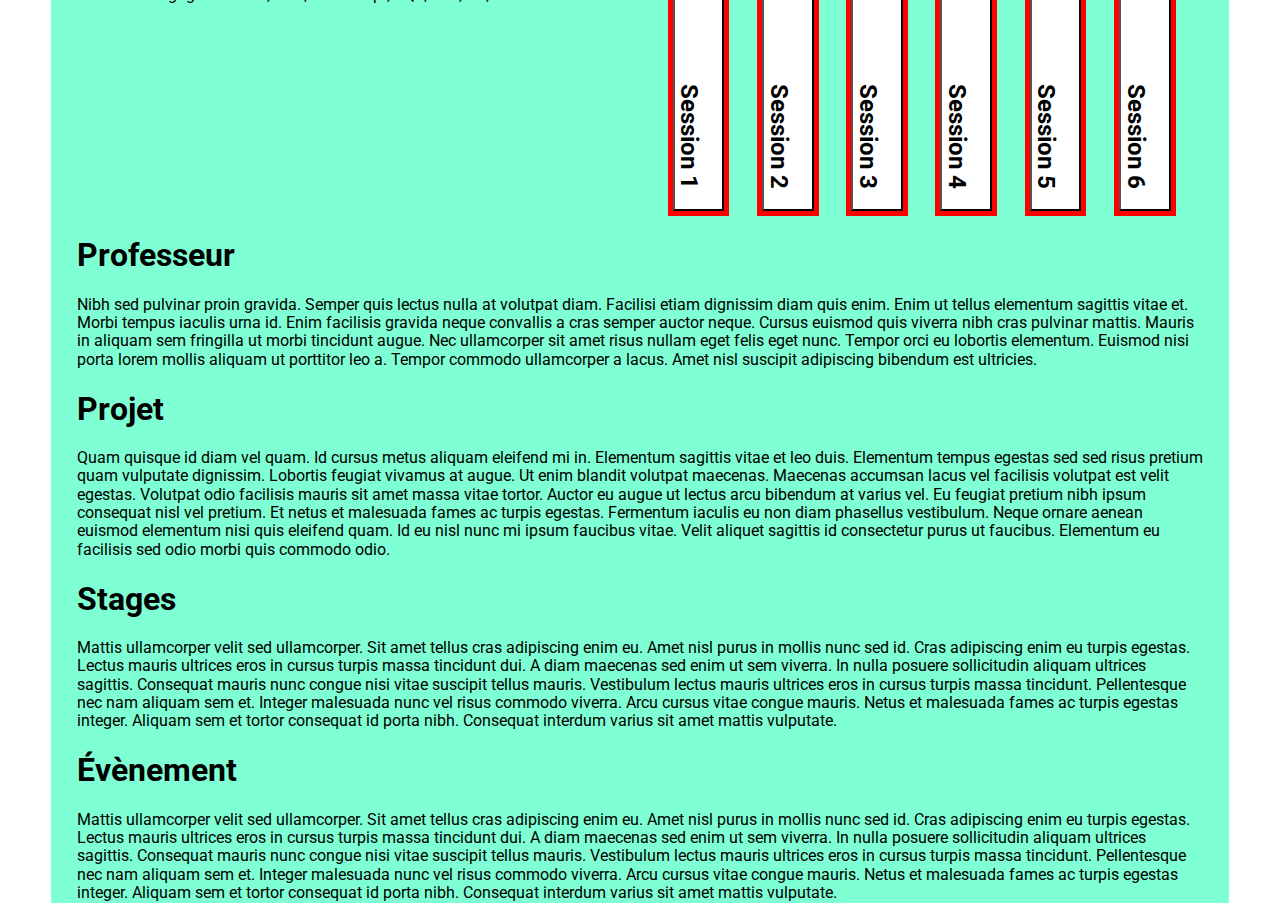
==== commit 46e1916c: "Merge branch 'master' into menuBurger" ====
--- a/template/index.html
+++ b/template/index.html
@@ -13,7 +13,7 @@
     <!-- Début header -->
     <header id="masthead" class="site-header">
         <div class="site-branding">
-            <h1 class="site-title"><a href="" rel="home">TIM</a></h1>
+            <h1 class="site-title"><a href=""></a></h1>
             <div id="logo-cercle"></div>
 		</div>
 
@@ -34,6 +34,7 @@
                 </ul>
             </div>		
         </nav>
+
     </header>
     <!-- Fin header -->
 
--- a/css/styles.css
+++ b/css/styles.css
@@ -251,85 +251,72 @@
   justify-content: center;
 }
 
-/*.main-navigation ul {
-    background-color: aqua;
-
-  li {
+/*Menu navigation burger*/
+@media screen and (max-width: 37.5em) {
+  header .main-navigation {
+    display: none;
+  }
+  header .menu-bar-movil {
     display: flex;
+    width: 100%;
+    position: fixed;
+    z-index: 99;
+    top: 20px;
+    left: 10px;
+    padding: 0 25px;
+    flex-direction: row;
+    justify-content: space-between;
+    align-items: center;
+    min-height: 16px;
+  }
+  header .menu-bar-movil .burger-menu {
+    cursor: pointer;
+    font-size: 35px;
+    color: white;
+  }
+  header .menu-bar-movil .slideMenu {
+    position: fixed;
+    top: 60px;
+    left: -100%;
+    background: aqua;
+    text-align: center;
+    padding: 20px 40px;
+    width: 80%;
+    max-height: 250px;
+    transition: all 0.3s ease;
+  }
+  header .menu-bar-movil .slideMenu.active {
+    left: 0;
+  }
+  header .menu-bar-movil .slideMenu .top-redes {
+    margin-bottom: 10px;
+    width: 40%;
     position: relative;
-    justify-content: center;
-
-    a {
-      color: yellow;
-      text-transform: uppercase;
-      letter-spacing: 3px;
-      font-weight: 700;
-      font-size: 3vh;
-    }
-    a:hover {
-      color: gray;
-    }
-    a:active {
-      font-size: 4vh;
-      color: black;
-    }
-  }
-}*/
-.menu-bar-mobile {
-  display: flex;
-  width: 100%;
-  position: fixed;
-  z-index: 99;
-  top: 0;
-  padding: 0 2.25rem;
-  flex-direction: row;
-  justify-content: space-between;
-  align-items: center;
-  min-height: 5.875rem;
-  border-bottom: 1px solid gray;
-}
-
-.menu-bar-mobile .burger-menu {
-  cursor: pointer;
-  font-size: 2.1875rem;
-}
-
-.menu-bar-mobile .slideMenu {
-  position: fixed;
-  top: 5.875rem;
-  left: -80%;
-  /*oculto, colocado par default*/
-  background: white;
-  text-align: center;
-  padding: 1.25rem 2.25rem;
-  width: 80%;
-  transition: all 0.3s ease;
-}
-
-.menu-bar-mobile .slideMenu.active {
-  left: 0;
-}
-
-.menu-bar-mobile .slideMenu .top-redes {
-  margin-bottom: 0.625rem;
-}
-
-.menu-bar-mobile .slideMenu .top-redes a {
-  padding: 0 0.5625rem;
-}
-
-.menu-bar-mobile .slideMenu .menu-principal a {
-  display: block;
-  padding: 0.625rem 0;
-  border-top: 1px solid gray;
-}
-
+    left: 0;
+    top: 50px;
+  }
+  header .menu-bar-movil .slideMenu .top-redes a {
+    display: flex;
+    flex-direction: column;
+    padding: 9px;
+    text-decoration: none;
+  }
+  header .menu-bar-movil .slideMenu .menu-principal {
+    width: 40%;
+    position: relative;
+    left: 150px;
+    top: -115px;
+  }
+  header .menu-bar-movil .slideMenu .menu-principal a {
+    display: block;
+    padding: 10px 0;
+    text-decoration: none;
+  }
+}
+
+/*grand asdf*/
 @media screen and (min-width: 37.5em) {
-  /*i {
-    font-size: 50px;
-    color: red;
-  }*/
-  .fas {
+  .menu-bar-movil {
     display: none;
   }
   .main-navigation ul li {
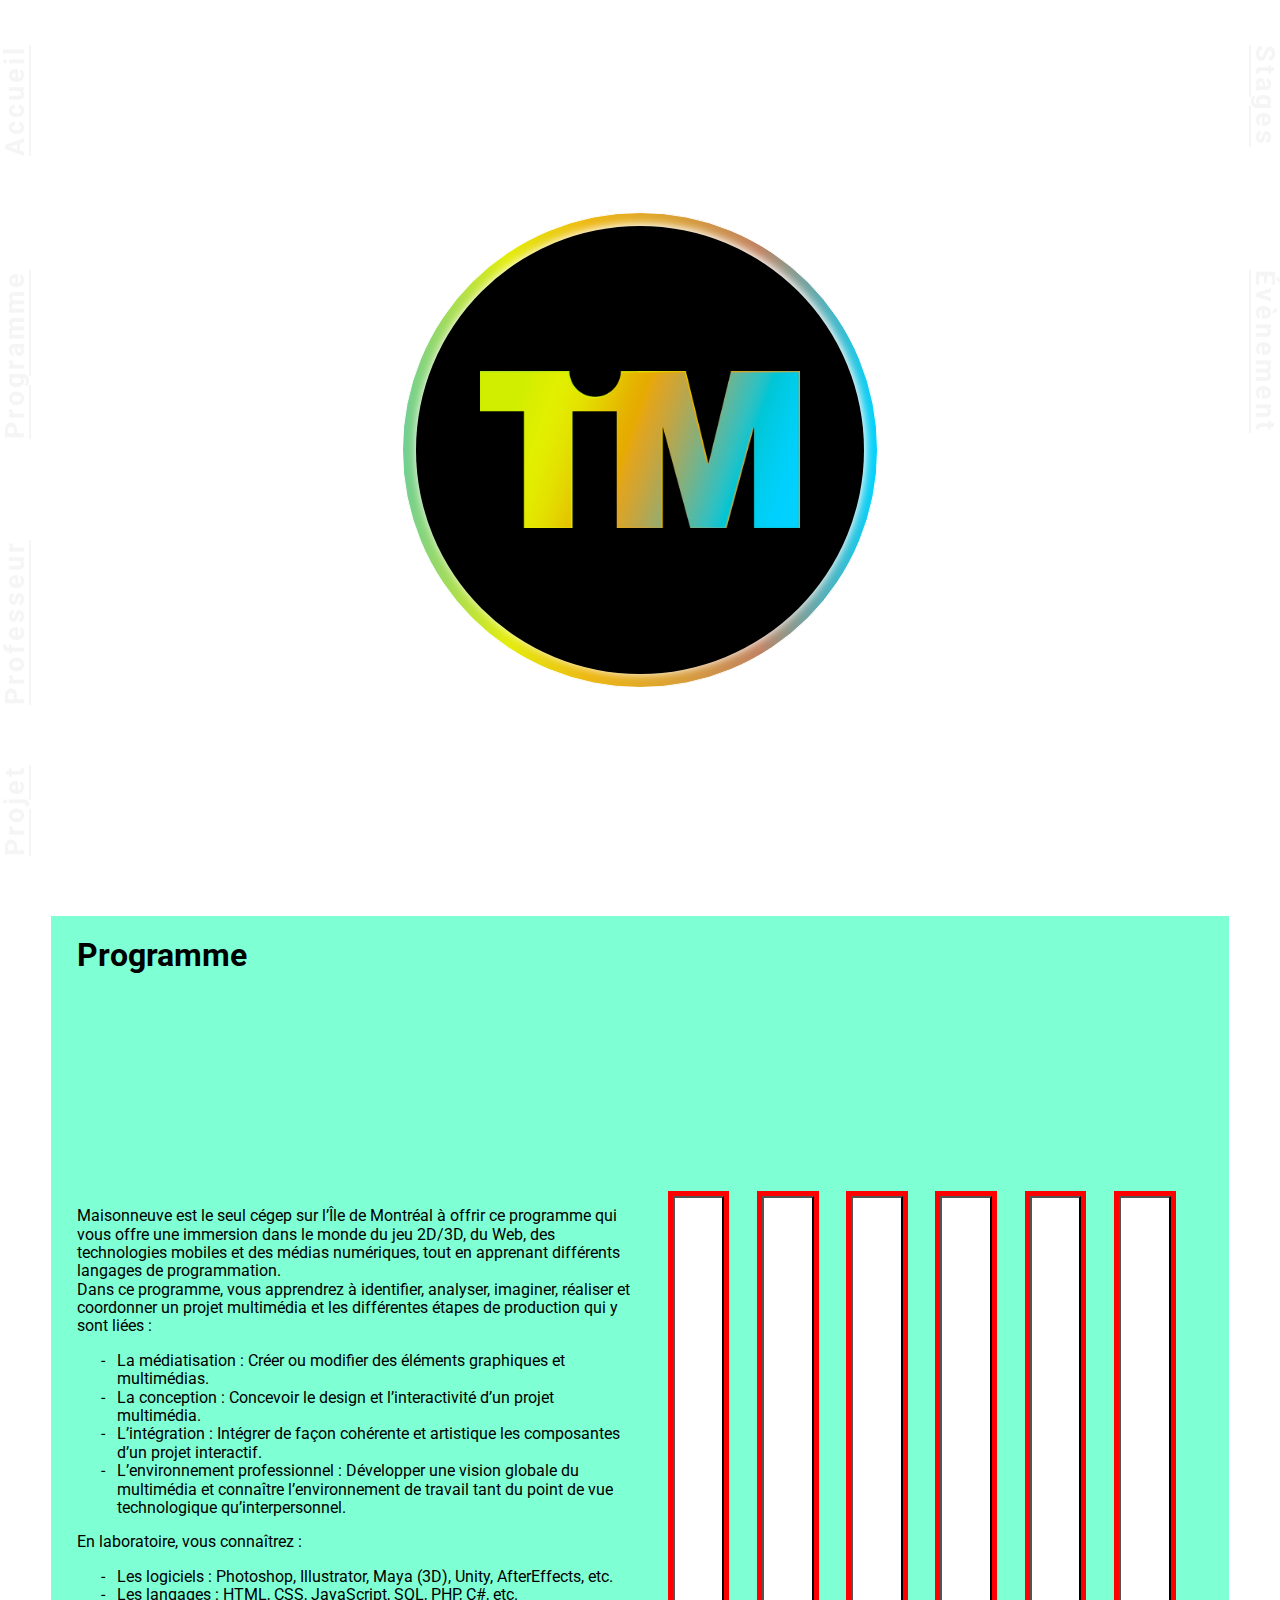
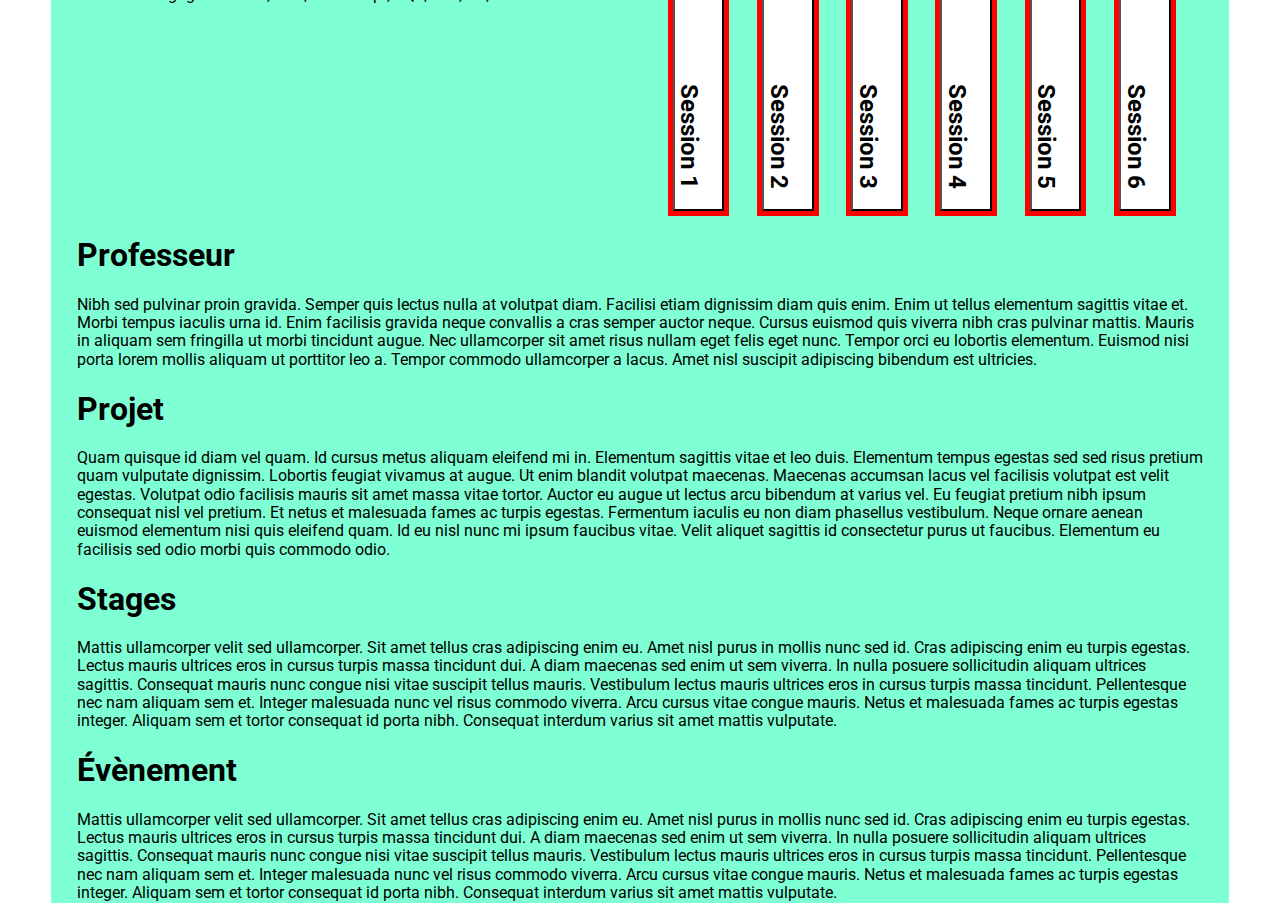
==== commit c93f74bc: "Revert "Menu burger"" ====
--- a/template/index.html
+++ b/template/index.html
@@ -18,7 +18,7 @@
 		</div>
 
 		<nav id="site-navigation" class="main-navigation">
-            <!--<button class="menu-toggle" aria-controls="primary-menu" aria-expanded="false">Primary Menu</button>-->
+            <button class="menu-toggle" aria-controls="primary-menu" aria-expanded="false">Primary Menu</button>
 			<div class="menu-menu-1-container">
                 <ul id="primary-menu" class="menu nav-menu">
                     <li><a href="" aria-current="page">Accueil</a></li>
@@ -34,7 +34,6 @@
                 </ul>
             </div>		
         </nav>
-
     </header>
     <!-- Fin header -->
 
--- a/css/styles.css
+++ b/css/styles.css
@@ -163,8 +163,8 @@
   justify-content: center;
   align-items: center;
   position: relative;
-  height: 42vw;
-  width: 42vw;
+  height: 37vw;
+  width: 37vw;
   background: linear-gradient(90deg, #71cf94 0%, #e4ed0e 22%, #eeb813 39%, #dca332 56%, #c18362 75%, #00d4ff 100%);
   border: solid 1px white;
   justify-content: center;
@@ -199,8 +199,8 @@
   font-size: 8em;
   text-align: center;
   border-radius: 100%;
-  height: 40vw;
-  width: 40vw;
+  height: 35vw;
+  width: 35vw;
   justify-content: center;
   background-color: black;
   color: linear-gradient(90deg, #71cf94 0%, #e4ed0e 22%, #eeb813 39%, #dca332 56%, #c18362 75%, #00d4ff 100%);
@@ -211,25 +211,24 @@
   display: flex;
   justify-content: center;
   align-items: center;
-  width: 80%;
-  height: 80%;
-  background-image: url(media/image/LogoTIM.png);
+  width: 25vw;
+  height: 25vw;
+  background-image: url(../images/LogoTIM.png);
   background-repeat: no-repeat;
   background-size: 100%;
   background-position: center;
 }
 
-/*
-.site-title>a{
-  background: linear-gradient(90deg, rgba(113,207,148,1) 0%, rgba(228,237,14,1) 22%, rgba(238,184,19,1) 39%, rgba(220,163,50,1) 56%, rgba(193,131,98,1) 75%, rgba(0,212,255,1) 100%);
-  font-size: 10vw ;
-  -webkit-background-clip: text;
-  -webkit-text-fill-color: transparent;
-  text-align: center;
-  position: absolute;
-}*/
-p.site-description {
-  display: none;
+.site-title > a:hover {
+  display: flex;
+  justify-content: center;
+  align-items: center;
+  width: 35vw;
+  height: 35vw;
+  background-image: url(../images/Techniques.png);
+  background-repeat: no-repeat;
+  background-size: 100%;
+  background-position: center;
 }
 
 html {
@@ -251,72 +250,8 @@
   justify-content: center;
 }
 
-/*Menu navigation burger*/
-@media screen and (max-width: 37.5em) {
-  header .main-navigation {
-    display: none;
-  }
-  header .menu-bar-movil {
-    display: flex;
-    width: 100%;
-    position: fixed;
-    z-index: 99;
-    top: 20px;
-    left: 10px;
-    padding: 0 25px;
-    flex-direction: row;
-    justify-content: space-between;
-    align-items: center;
-    min-height: 16px;
-  }
-  header .menu-bar-movil .burger-menu {
-    cursor: pointer;
-    font-size: 35px;
-    color: white;
-  }
-  header .menu-bar-movil .slideMenu {
-    position: fixed;
-    top: 60px;
-    left: -100%;
-    background: aqua;
-    text-align: center;
-    padding: 20px 40px;
-    width: 80%;
-    max-height: 250px;
-    transition: all 0.3s ease;
-  }
-  header .menu-bar-movil .slideMenu.active {
-    left: 0;
-  }
-  header .menu-bar-movil .slideMenu .top-redes {
-    margin-bottom: 10px;
-    width: 40%;
-    position: relative;
-    left: 0;
-    top: 50px;
-  }
-  header .menu-bar-movil .slideMenu .top-redes a {
-    display: flex;
-    flex-direction: column;
-    padding: 9px;
-    text-decoration: none;
-  }
-  header .menu-bar-movil .slideMenu .menu-principal {
-    width: 40%;
-    position: relative;
-    left: 150px;
-    top: -115px;
-  }
-  header .menu-bar-movil .slideMenu .menu-principal a {
-    display: block;
-    padding: 10px 0;
-    text-decoration: none;
-  }
-}
-
-/*grand asdf*/
 @media screen and (min-width: 37.5em) {
-  .menu-bar-movil {
+  .menu-toggle {
     display: none;
   }
   .main-navigation ul li {
@@ -330,7 +265,7 @@
     font-size: 3vh;
   }
   .main-navigation ul li a:hover {
-    color: #08f7fe;
+    color: #08F7FE;
   }
   .main-navigation ul li a:active {
     font-size: 3.5vh;
@@ -346,7 +281,7 @@
     writing-mode: vertical-rl;
     text-orientation: mixed;
     transform: rotate(180deg);
-    transition: 0.1s;
+    transition: .10s;
   }
   .main-navigation ul li:nth-child(1):hover {
     top: 8%;
@@ -357,7 +292,7 @@
     writing-mode: vertical-rl;
     text-orientation: mixed;
     transform: rotate(180deg);
-    transition: 0.1s;
+    transition: .10s;
   }
   .main-navigation ul li:nth-child(2):hover {
     top: 33%;
@@ -368,7 +303,7 @@
     writing-mode: vertical-rl;
     text-orientation: mixed;
     transform: rotate(180deg);
-    transition: 0.1s;
+    transition: .10s;
   }
   .main-navigation ul li:nth-child(3):hover {
     top: 63%;
@@ -379,7 +314,7 @@
     writing-mode: vertical-rl;
     text-orientation: mixed;
     transform: rotate(180deg);
-    transition: 0.1s;
+    transition: .10s;
   }
   .main-navigation ul li:nth-child(4):hover {
     top: 88%;
@@ -389,7 +324,7 @@
     top: 5%;
     writing-mode: vertical-lr;
     text-orientation: mixed;
-    transition: 0.1s;
+    transition: .10s;
   }
   .main-navigation ul li:nth-child(5):hover {
     top: 8%;
@@ -399,7 +334,7 @@
     top: 30%;
     writing-mode: vertical-lr;
     text-orientation: mixed;
-    transition: 0.1s;
+    transition: .10s;
   }
   .main-navigation ul li:nth-child(6):hover {
     top: 33%;
@@ -409,11 +344,11 @@
     top: 60%;
     writing-mode: vertical-lr;
     text-orientation: mixed;
-    transition: 0.5s;
+    transition: .5s;
     z-index: 3;
   }
   .main-navigation ul li:nth-child(7):hover {
-    background-color: #08f7fe;
+    background-color: #08F7FE;
     border-radius: 25%;
     transform: rotateY(180deg);
   }
@@ -422,11 +357,11 @@
     top: 70%;
     writing-mode: vertical-lr;
     text-orientation: mixed;
-    transition: 0.5s;
+    transition: .5s;
     z-index: 3;
   }
   .main-navigation ul li:nth-child(8):hover {
-    background-color: #08f7fe;
+    background-color: #08F7FE;
     border-radius: 25%;
     transform: rotateY(180deg);
   }
@@ -435,11 +370,11 @@
     top: 80%;
     writing-mode: vertical-lr;
     text-orientation: mixed;
-    transition: 0.5s;
+    transition: .5s;
     z-index: 3;
   }
   .main-navigation ul li:nth-child(9):hover {
-    background-color: #08f7fe;
+    background-color: #08F7FE;
     border-radius: 25%;
     transform: rotateY(180deg);
   }
@@ -448,11 +383,11 @@
     top: 90%;
     writing-mode: vertical-lr;
     text-orientation: mixed;
-    transition: 0.5s;
+    transition: .5s;
     z-index: 3;
   }
   .main-navigation ul li:nth-child(10):hover {
-    background-color: #08f7fe;
+    background-color: #08F7FE;
     border-radius: 25%;
     transform: rotateY(180deg);
   }
